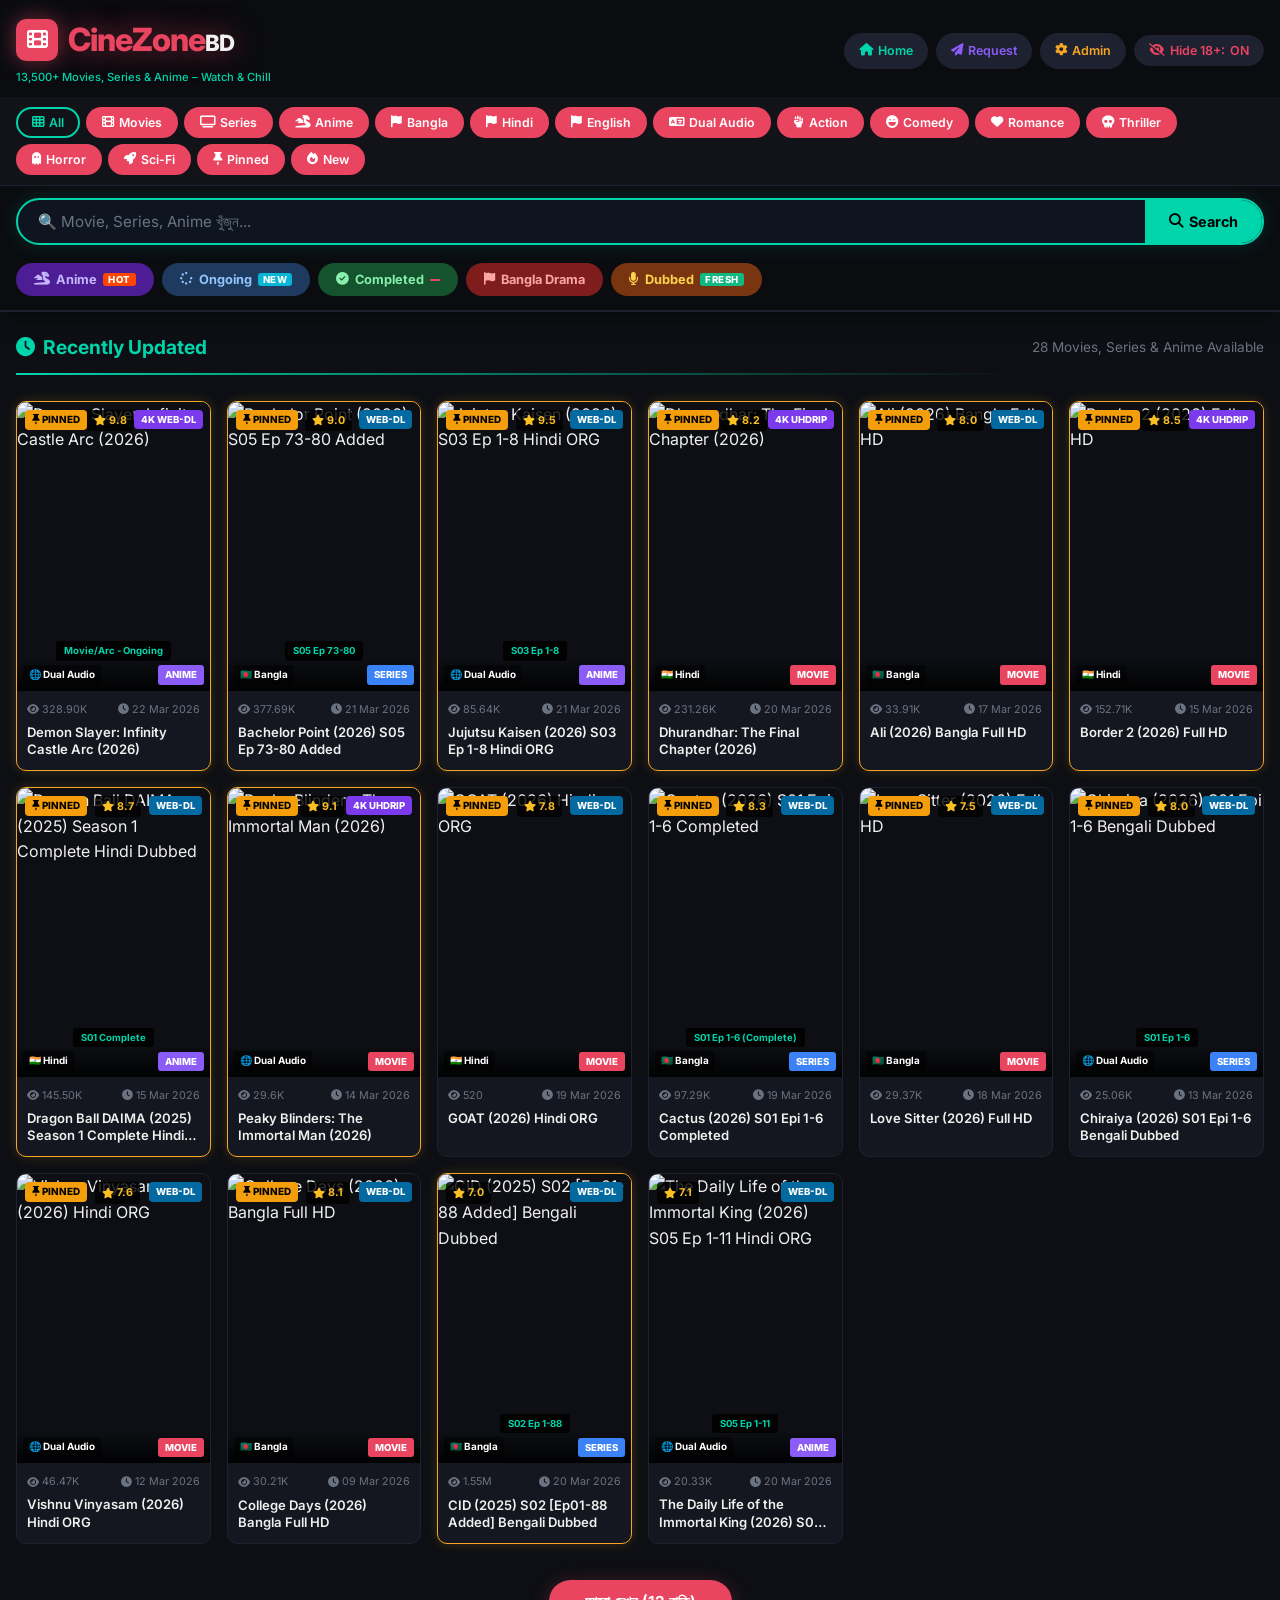
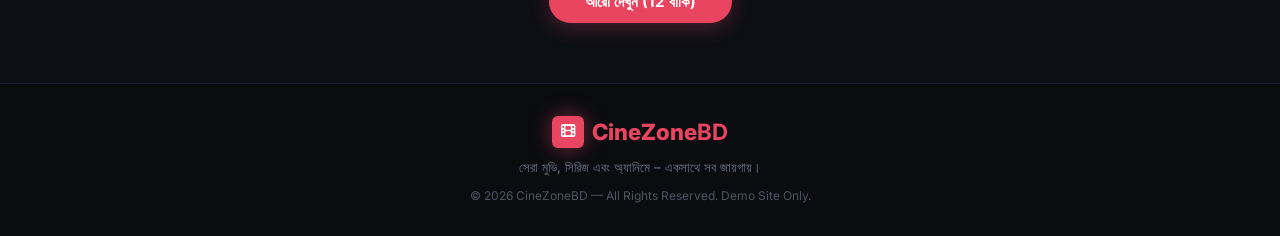
==== index.html @ bad415f6 "file addad" ====
<!DOCTYPE html>
<html lang="bn">
<head>
  <meta charset="UTF-8" />
  <meta name="viewport" content="width=device-width, initial-scale=1.0" />
  <title>CineZone BD – Movies, Series & Anime</title>
  <link rel="stylesheet" href="css/style.css" />
  <link rel="stylesheet" href="https://cdn.jsdelivr.net/npm/@fortawesome/fontawesome-free@6.4.0/css/all.min.css" />
  <link href="https://fonts.googleapis.com/css2?family=Inter:wght@300;400;500;600;700;800&display=swap" rel="stylesheet" />
</head>
<body>

<!-- ===== HEADER ===== -->
<header class="site-header">
  <div class="header-inner">
    <div class="logo-wrap">
      <a href="index.html" class="logo">
        <span class="logo-icon"><i class="fas fa-film"></i></span>
        <span class="logo-text">CineZone<span class="logo-bd">BD</span></span>
      </a>
      <p class="logo-tagline">13,500+ Movies, Series & Anime – Watch &amp; Chill</p>
    </div>

    <nav class="top-actions">
      <a href="#" class="action-btn btn-home" title="Home"><i class="fas fa-home"></i> Home</a>
      <a href="#" class="action-btn btn-request" title="Request"><i class="fas fa-paper-plane"></i> Request</a>
      <a href="admin/index.html" class="action-btn btn-admin" title="Admin Panel"><i class="fas fa-cog"></i> Admin</a>
      <button class="action-btn btn-toggle-adult" id="toggleAdult" title="Toggle 18+">
        <i class="fas fa-eye-slash"></i> Hide 18+: <span id="adultStatus">ON</span>
      </button>
    </nav>
  </div>

  <!-- Category Navigation Pills -->
  <nav class="cat-nav" id="catNav">
    <div class="cat-nav-inner">
      <button class="cat-pill active" data-filter="all"><i class="fas fa-th"></i> All</button>
      <button class="cat-pill" data-filter="movie"><i class="fas fa-film"></i> Movies</button>
      <button class="cat-pill" data-filter="series"><i class="fas fa-tv"></i> Series</button>
      <button class="cat-pill" data-filter="anime"><i class="fas fa-dragon"></i> Anime</button>
      <button class="cat-pill" data-lang="bangla"><i class="fas fa-flag"></i> Bangla</button>
      <button class="cat-pill" data-lang="hindi"><i class="fas fa-flag"></i> Hindi</button>
      <button class="cat-pill" data-lang="english"><i class="fas fa-flag"></i> English</button>
      <button class="cat-pill" data-lang="dual"><i class="fas fa-language"></i> Dual Audio</button>
      <button class="cat-pill" data-genre="action"><i class="fas fa-fist-raised"></i> Action</button>
      <button class="cat-pill" data-genre="comedy"><i class="fas fa-laugh"></i> Comedy</button>
      <button class="cat-pill" data-genre="romance"><i class="fas fa-heart"></i> Romance</button>
      <button class="cat-pill" data-genre="thriller"><i class="fas fa-skull"></i> Thriller</button>
      <button class="cat-pill" data-genre="horror"><i class="fas fa-ghost"></i> Horror</button>
      <button class="cat-pill" data-genre="sci-fi"><i class="fas fa-rocket"></i> Sci-Fi</button>
      <button class="cat-pill" data-special="pinned"><i class="fas fa-thumbtack"></i> Pinned</button>
      <button class="cat-pill" data-special="new"><i class="fas fa-fire"></i> New</button>
    </div>
  </nav>

  <!-- Search Bar -->
  <div class="search-wrap">
    <div class="search-box">
      <input type="text" id="searchInput" placeholder="🔍 Movie, Series, Anime খুঁজুন..." autocomplete="off" />
      <button id="searchBtn"><i class="fas fa-search"></i> Search</button>
    </div>
    <div class="search-suggestions" id="searchSuggestions"></div>
  </div>

  <!-- Promo Chips -->
  <div class="promo-strip">
    <button class="promo-chip chip-anime" data-filter="anime"><i class="fas fa-dragon"></i> Anime <span class="chip-badge hot">HOT</span></button>
    <button class="promo-chip chip-ongoing" data-status="ongoing"><i class="fas fa-spinner"></i> Ongoing <span class="chip-badge new">NEW</span></button>
    <button class="promo-chip chip-complete" data-status="completed"><i class="fas fa-check-circle"></i> Completed <span class="chip-badge"></span></button>
    <button class="promo-chip chip-bangla" data-lang="bangla"><i class="fas fa-flag"></i> Bangla Drama</button>
    <button class="promo-chip chip-dubbed" data-dubbed="true"><i class="fas fa-microphone"></i> Dubbed <span class="chip-badge fresh">FRESH</span></button>
  </div>
</header>

<!-- ===== MAIN CONTENT ===== -->
<main class="main-content">

  <!-- Section Heading -->
  <div class="section-heading">
    <div class="sh-inner">
      <h2 class="sh-title"><i class="fas fa-clock"></i> Recently Updated</h2>
      <p class="sh-sub"><span id="totalCount">0</span> Movies, Series & Anime Available</p>
    </div>
    <hr class="sh-divider" />
  </div>

  <!-- Active Filters Display -->
  <div class="active-filters" id="activeFilters"></div>

  <!-- Content Grid -->
  <div class="content-grid" id="contentGrid">
    <!-- Cards injected by JS -->
  </div>

  <!-- No Results -->
  <div class="no-results" id="noResults" style="display:none;">
    <i class="fas fa-search fa-3x"></i>
    <h3>কোনো কনটেন্ট পাওয়া যায়নি</h3>
    <p>অনুগ্রহ করে অন্য কিছু খুঁজুন বা ফিল্টার পরিবর্তন করুন।</p>
    <button class="btn-clear-filter" onclick="clearAllFilters()">Clear All Filters</button>
  </div>

  <!-- Load More -->
  <div class="load-more-wrap" id="loadMoreWrap">
    <button class="btn-load-more" id="loadMoreBtn">আরো দেখুন <i class="fas fa-chevron-down"></i></button>
  </div>
</main>

<!-- ===== FOOTER ===== -->
<footer class="site-footer">
  <div class="footer-inner">
    <div class="footer-logo">
      <span class="logo-icon"><i class="fas fa-film"></i></span>
      <span>CineZone<strong>BD</strong></span>
    </div>
    <p class="footer-tagline">সেরা মুভি, সিরিজ এবং অ্যানিমে – একসাথে সব জায়গায়।</p>
    <p class="footer-copy">&copy; 2026 CineZoneBD — All Rights Reserved. Demo Site Only.</p>
  </div>
</footer>

<!-- ===== DETAIL MODAL ===== -->
<div class="modal-overlay" id="modalOverlay" onclick="closeModal(event)">
  <div class="modal-box" id="modalBox">
    <button class="modal-close" onclick="closeModalBtn()"><i class="fas fa-times"></i></button>
    <div class="modal-content" id="modalContent"></div>
  </div>
</div>

<!-- ===== TOAST ===== -->
<div class="toast" id="toast"></div>

<script src="js/data.js"></script>
<script src="js/main.js"></script>
</body>
</html>
---- css/style.css ----
/* ============================================================
   CineZoneBD – Main Stylesheet
   ============================================================ */

/* --- CSS Variables --- */
:root {
  --bg-main: #0d0f14;
  --bg-card: #151720;
  --bg-header: #0a0c10;
  --bg-nav: #111318;
  --accent-red: #e94560;
  --accent-cyan: #00d4aa;
  --accent-gold: #f5a623;
  --accent-purple: #8b5cf6;
  --accent-blue: #3b82f6;
  --text-primary: #f0f0f0;
  --text-secondary: #9ca3af;
  --text-muted: #6b7280;
  --border-color: #1e2130;
  --shadow-card: 0 4px 20px rgba(0,0,0,0.5);
  --radius-card: 10px;
  --radius-pill: 50px;
  --transition: 0.2s ease;
  --font: 'Inter', sans-serif;
}

/* --- Reset & Base --- */
*, *::before, *::after { box-sizing: border-box; margin: 0; padding: 0; }
html { scroll-behavior: smooth; }
body {
  font-family: var(--font);
  background: var(--bg-main);
  color: var(--text-primary);
  min-height: 100vh;
  line-height: 1.6;
}
a { color: inherit; text-decoration: none; }
img { display: block; max-width: 100%; }
button { cursor: pointer; font-family: var(--font); border: none; outline: none; }

/* ============================================================
   HEADER
   ============================================================ */
.site-header {
  background: var(--bg-header);
  border-bottom: 2px solid var(--border-color);
  position: sticky;
  top: 0;
  z-index: 100;
  box-shadow: 0 2px 20px rgba(0,0,0,0.6);
}

.header-inner {
  max-width: 1300px;
  margin: 0 auto;
  padding: 14px 16px 10px;
  display: flex;
  align-items: center;
  justify-content: space-between;
  flex-wrap: wrap;
  gap: 10px;
}

/* Logo */
.logo {
  display: flex;
  align-items: center;
  gap: 10px;
}
.logo-icon {
  background: var(--accent-red);
  color: #fff;
  width: 42px;
  height: 42px;
  border-radius: 10px;
  display: flex;
  align-items: center;
  justify-content: center;
  font-size: 1.3rem;
  box-shadow: 0 0 20px rgba(233,69,96,0.5);
}
.logo-text {
  font-size: 2rem;
  font-weight: 800;
  color: var(--accent-red);
  text-shadow: 0 0 30px rgba(233,69,96,0.6);
  letter-spacing: -1px;
}
.logo-bd {
  color: var(--text-primary);
  font-size: 1.4rem;
}
.logo-tagline {
  font-size: 0.7rem;
  color: var(--accent-cyan);
  margin-top: 2px;
  font-weight: 500;
}
.logo-wrap { display: flex; flex-direction: column; gap: 2px; }

/* Top action buttons */
.top-actions {
  display: flex;
  align-items: center;
  gap: 8px;
  flex-wrap: wrap;
}
.action-btn {
  padding: 7px 14px;
  border-radius: var(--radius-pill);
  font-size: 0.78rem;
  font-weight: 600;
  transition: var(--transition);
  display: flex;
  align-items: center;
  gap: 5px;
  background: #1e2130;
  color: var(--text-secondary);
  border: 1px solid var(--border-color);
}
.action-btn:hover { color: #fff; background: #252a3a; }
.btn-home { color: var(--accent-cyan); }
.btn-admin { color: var(--accent-gold); }
.btn-toggle-adult { color: var(--accent-red); }
.btn-request { color: var(--accent-purple); }

/* Category Nav */
.cat-nav {
  background: var(--bg-nav);
  border-bottom: 1px solid var(--border-color);
  overflow: hidden;
}
.cat-nav-inner {
  max-width: 1300px;
  margin: 0 auto;
  padding: 10px 16px;
  display: flex;
  flex-wrap: wrap;
  gap: 6px;
}
.cat-pill {
  padding: 6px 14px;
  background: var(--accent-red);
  color: #fff;
  border-radius: var(--radius-pill);
  font-size: 0.77rem;
  font-weight: 600;
  transition: var(--transition);
  display: flex;
  align-items: center;
  gap: 5px;
  border: 2px solid transparent;
  white-space: nowrap;
}
.cat-pill:hover { background: #c73652; transform: translateY(-1px); }
.cat-pill.active {
  background: transparent;
  border-color: var(--accent-cyan);
  color: var(--accent-cyan);
}

/* Search Bar */
.search-wrap {
  max-width: 1300px;
  margin: 0 auto;
  padding: 12px 16px;
  position: relative;
}
.search-box {
  display: flex;
  border: 2px solid var(--accent-cyan);
  border-radius: var(--radius-pill);
  overflow: hidden;
  background: #0f1520;
  box-shadow: 0 0 20px rgba(0,212,170,0.15);
}
.search-box input {
  flex: 1;
  padding: 12px 20px;
  background: transparent;
  border: none;
  color: var(--text-primary);
  font-size: 0.95rem;
  font-family: var(--font);
  outline: none;
}
.search-box input::placeholder { color: var(--text-muted); }
.search-box button {
  background: var(--accent-cyan);
  color: #000;
  padding: 12px 24px;
  font-weight: 700;
  font-size: 0.9rem;
  display: flex;
  align-items: center;
  gap: 6px;
  transition: var(--transition);
}
.search-box button:hover { background: #00b894; }

/* Search Suggestions */
.search-suggestions {
  display: none;
  position: absolute;
  top: calc(100% - 8px);
  left: 16px;
  right: 16px;
  background: #1a1d2e;
  border: 1px solid var(--border-color);
  border-radius: 12px;
  overflow: hidden;
  z-index: 200;
  box-shadow: var(--shadow-card);
}
.suggestion-item {
  display: flex;
  align-items: center;
  gap: 10px;
  padding: 10px 14px;
  cursor: pointer;
  transition: var(--transition);
  border-bottom: 1px solid var(--border-color);
}
.suggestion-item:last-child { border-bottom: none; }
.suggestion-item:hover { background: #252a3a; }
.suggestion-item img { border-radius: 4px; object-fit: cover; flex-shrink: 0; }
.sg-title { font-size: 0.85rem; font-weight: 600; color: var(--text-primary); }
.sg-meta { font-size: 0.73rem; color: var(--text-muted); }

/* Promo Strip */
.promo-strip {
  max-width: 1300px;
  margin: 0 auto;
  padding: 6px 16px 14px;
  display: flex;
  flex-wrap: wrap;
  gap: 8px;
}
.promo-chip {
  padding: 7px 16px;
  border-radius: var(--radius-pill);
  font-size: 0.8rem;
  font-weight: 700;
  display: flex;
  align-items: center;
  gap: 6px;
  transition: var(--transition);
  border: 2px solid transparent;
  position: relative;
}
.chip-anime { background: #4c1d95; color: #c4b5fd; }
.chip-ongoing { background: #1e3a5f; color: #93c5fd; }
.chip-complete { background: #14532d; color: #86efac; }
.chip-bangla { background: #7f1d1d; color: #fca5a5; }
.chip-dubbed { background: #78350f; color: #fcd34d; }
.promo-chip:hover { filter: brightness(1.3); transform: translateY(-1px); }
.promo-chip.active { border-color: #fff; filter: brightness(1.4); }
.chip-badge {
  background: var(--accent-red);
  color: #fff;
  font-size: 0.6rem;
  padding: 1px 5px;
  border-radius: 3px;
  font-weight: 800;
  letter-spacing: 0.5px;
}
.chip-badge.hot { background: #ff4500; }
.chip-badge.new { background: #06b6d4; }
.chip-badge.fresh { background: #10b981; }

/* ============================================================
   MAIN CONTENT
   ============================================================ */
.main-content {
  max-width: 1300px;
  margin: 0 auto;
  padding: 0 16px 40px;
}

/* Section Heading */
.section-heading {
  padding: 20px 0 10px;
}
.sh-inner {
  display: flex;
  align-items: center;
  justify-content: space-between;
  flex-wrap: wrap;
  gap: 8px;
  margin-bottom: 10px;
}
.sh-title {
  font-size: 1.2rem;
  font-weight: 700;
  color: var(--accent-cyan);
  display: flex;
  align-items: center;
  gap: 8px;
}
.sh-sub {
  font-size: 0.85rem;
  color: var(--text-muted);
}
.sh-divider {
  border: none;
  height: 2px;
  background: linear-gradient(90deg, var(--accent-cyan) 0%, transparent 80%);
}

/* Active Filters */
.active-filters {
  display: none;
  flex-wrap: wrap;
  gap: 8px;
  padding: 8px 0;
  align-items: center;
}
.af-chip {
  background: #1e2130;
  border: 1px solid var(--accent-cyan);
  color: var(--accent-cyan);
  padding: 4px 12px;
  border-radius: var(--radius-pill);
  font-size: 0.78rem;
  display: flex;
  align-items: center;
  gap: 6px;
}
.af-chip i { cursor: pointer; }
.af-chip i:hover { color: var(--accent-red); }
.af-clear {
  background: var(--accent-red);
  color: #fff;
  padding: 4px 12px;
  border-radius: var(--radius-pill);
  font-size: 0.78rem;
  font-weight: 600;
  display: flex;
  align-items: center;
  gap: 5px;
}

/* ============================================================
   CONTENT GRID
   ============================================================ */
.content-grid {
  display: grid;
  grid-template-columns: repeat(auto-fill, minmax(190px, 1fr));
  gap: 16px;
  padding: 16px 0;
}

/* Content Card */
.content-card {
  background: var(--bg-card);
  border-radius: var(--radius-card);
  overflow: hidden;
  transition: transform 0.25s ease, box-shadow 0.25s ease;
  cursor: pointer;
  border: 1px solid var(--border-color);
}
.content-card:hover {
  transform: translateY(-6px) scale(1.02);
  box-shadow: 0 12px 40px rgba(0,0,0,0.6);
  border-color: var(--accent-red);
  z-index: 2;
}
.content-card.card-featured {
  border-color: var(--accent-gold);
  box-shadow: 0 0 12px rgba(245,166,35,0.2);
}

/* Poster */
.card-poster {
  position: relative;
  aspect-ratio: 2/3;
  overflow: hidden;
  background: #0d0f14;
}
.card-poster img {
  width: 100%;
  height: 100%;
  object-fit: cover;
  transition: transform 0.4s ease;
}
.content-card:hover .card-poster img { transform: scale(1.08); }

/* Card Overlays */
.card-overlays {
  position: absolute;
  top: 8px;
  left: 8px;
  right: 8px;
  display: flex;
  justify-content: space-between;
  align-items: flex-start;
  pointer-events: none;
}
.badge-pinned {
  background: #f59e0b;
  color: #000;
  padding: 2px 7px;
  border-radius: 4px;
  font-size: 0.62rem;
  font-weight: 800;
  display: flex;
  align-items: center;
  gap: 3px;
  text-transform: uppercase;
}
.badge-rating {
  background: rgba(0,0,0,0.8);
  color: #fbbf24;
  padding: 2px 7px;
  border-radius: 4px;
  font-size: 0.67rem;
  font-weight: 700;
  display: flex;
  align-items: center;
  gap: 3px;
}
.badge-quality {
  padding: 2px 7px;
  border-radius: 4px;
  font-size: 0.6rem;
  font-weight: 800;
  color: #fff;
  text-transform: uppercase;
  white-space: nowrap;
}
.q-4k { background: #7c3aed; }
.q-webdl { background: #0369a1; }
.q-hdtc { background: #b45309; }
.q-bluray { background: #0f766e; }

/* Bottom Badges */
.card-bottom-badges {
  position: absolute;
  bottom: 0;
  left: 0;
  right: 0;
  display: flex;
  justify-content: space-between;
  align-items: flex-end;
  padding: 6px;
  background: linear-gradient(0deg, rgba(0,0,0,0.9) 0%, transparent 100%);
}
.badge-lang {
  font-size: 0.62rem;
  font-weight: 700;
  color: #fff;
  background: rgba(0,0,0,0.5);
  padding: 2px 6px;
  border-radius: 3px;
}
.badge-type {
  font-size: 0.6rem;
  font-weight: 800;
  padding: 2px 7px;
  border-radius: 3px;
  text-transform: uppercase;
}
.type-movie { background: var(--accent-red); color: #fff; }
.type-series { background: var(--accent-blue); color: #fff; }
.type-anime { background: var(--accent-purple); color: #fff; }

/* Episode Badge */
.card-episode-badge {
  position: absolute;
  bottom: 30px;
  left: 0;
  right: 0;
  display: flex;
  justify-content: center;
  pointer-events: none;
}
.badge-episode {
  background: rgba(0,0,0,0.85);
  color: var(--accent-cyan);
  font-size: 0.6rem;
  padding: 2px 8px;
  border-radius: 3px;
  font-weight: 700;
  max-width: 90%;
  text-align: center;
  white-space: nowrap;
  overflow: hidden;
  text-overflow: ellipsis;
}

/* Hover Overlay */
.card-hover-overlay {
  position: absolute;
  inset: 0;
  background: rgba(0,0,0,0.7);
  display: flex;
  flex-direction: column;
  align-items: center;
  justify-content: center;
  gap: 8px;
  opacity: 0;
  transition: opacity 0.25s ease;
  pointer-events: none;
}
.content-card:hover .card-hover-overlay { opacity: 1; }
.btn-play {
  width: 52px;
  height: 52px;
  background: var(--accent-red);
  color: #fff;
  border-radius: 50%;
  display: flex;
  align-items: center;
  justify-content: center;
  font-size: 1.2rem;
  box-shadow: 0 0 20px rgba(233,69,96,0.5);
  transition: transform 0.2s;
}
.btn-play:hover { transform: scale(1.1); }
.hover-title {
  font-size: 0.7rem;
  color: #fff;
  text-align: center;
  padding: 0 8px;
  font-weight: 600;
  line-height: 1.3;
}

/* Card Meta */
.card-meta {
  padding: 10px 10px 12px;
}
.meta-row {
  display: flex;
  justify-content: space-between;
  margin-bottom: 6px;
  gap: 4px;
}
.meta-views, .meta-date {
  font-size: 0.67rem;
  color: var(--text-muted);
  display: flex;
  align-items: center;
  gap: 3px;
  white-space: nowrap;
  overflow: hidden;
}
.card-title {
  font-size: 0.82rem;
  font-weight: 600;
  color: var(--text-primary);
  line-height: 1.3;
  display: -webkit-box;
  -webkit-line-clamp: 2;
  -webkit-box-orient: vertical;
  overflow: hidden;
}

/* No Results */
.no-results {
  display: flex;
  flex-direction: column;
  align-items: center;
  justify-content: center;
  padding: 60px 20px;
  color: var(--text-muted);
  gap: 14px;
  text-align: center;
}
.no-results h3 { font-size: 1.2rem; color: var(--text-secondary); }
.no-results p { font-size: 0.9rem; }
.btn-clear-filter {
  background: var(--accent-red);
  color: #fff;
  padding: 10px 24px;
  border-radius: var(--radius-pill);
  font-weight: 700;
  font-size: 0.9rem;
  margin-top: 8px;
}

/* Load More */
.load-more-wrap {
  display: flex;
  justify-content: center;
  padding: 20px 0;
}
.btn-load-more {
  background: var(--accent-red);
  color: #fff;
  padding: 12px 36px;
  border-radius: var(--radius-pill);
  font-size: 0.95rem;
  font-weight: 700;
  display: flex;
  align-items: center;
  gap: 8px;
  transition: var(--transition);
  box-shadow: 0 4px 20px rgba(233,69,96,0.3);
}
.btn-load-more:hover { background: #c73652; transform: translateY(-2px); }

/* ============================================================
   MODAL
   ============================================================ */
.modal-overlay {
  position: fixed;
  inset: 0;
  background: rgba(0,0,0,0.85);
  z-index: 1000;
  display: flex;
  align-items: center;
  justify-content: center;
  padding: 20px;
  opacity: 0;
  pointer-events: none;
  transition: opacity 0.3s ease;
  backdrop-filter: blur(4px);
}
.modal-overlay.active { opacity: 1; pointer-events: all; }
.modal-box {
  background: #13161f;
  border-radius: 16px;
  max-width: 860px;
  width: 100%;
  max-height: 90vh;
  overflow-y: auto;
  position: relative;
  border: 1px solid var(--border-color);
  box-shadow: 0 20px 60px rgba(0,0,0,0.8);
  animation: slideUp 0.3s ease;
}
@keyframes slideUp {
  from { transform: translateY(30px); opacity: 0; }
  to { transform: translateY(0); opacity: 1; }
}
.modal-close {
  position: absolute;
  top: 12px;
  right: 12px;
  background: rgba(255,255,255,0.1);
  color: #fff;
  width: 36px;
  height: 36px;
  border-radius: 50%;
  display: flex;
  align-items: center;
  justify-content: center;
  font-size: 1rem;
  z-index: 10;
  transition: var(--transition);
}
.modal-close:hover { background: var(--accent-red); }
.modal-grid {
  display: grid;
  grid-template-columns: 230px 1fr;
  min-height: 400px;
}
.modal-poster {
  position: relative;
  flex-shrink: 0;
}
.modal-poster img {
  width: 100%;
  height: 100%;
  object-fit: cover;
  border-radius: 16px 0 0 16px;
}
.modal-badges-over {
  position: absolute;
  top: 10px;
  left: 10px;
  display: flex;
  flex-direction: column;
  gap: 4px;
}
.badge-featured {
  background: var(--accent-gold);
  color: #000;
  padding: 2px 8px;
  border-radius: 4px;
  font-size: 0.65rem;
  font-weight: 800;
  display: flex;
  align-items: center;
  gap: 3px;
}
.modal-details {
  padding: 24px;
  display: flex;
  flex-direction: column;
  gap: 14px;
}
.modal-title {
  font-size: 1.25rem;
  font-weight: 800;
  color: var(--text-primary);
  line-height: 1.3;
}
.modal-meta-row {
  display: flex;
  align-items: center;
  gap: 8px;
  flex-wrap: wrap;
}
.modal-rating {
  color: #fbbf24;
  font-weight: 700;
  font-size: 0.9rem;
  display: flex;
  align-items: center;
  gap: 4px;
}
.modal-year {
  color: var(--text-muted);
  font-size: 0.85rem;
  display: flex;
  align-items: center;
  gap: 4px;
}
.modal-type, .modal-quality { font-size: 0.72rem; }
.modal-desc {
  color: var(--text-secondary);
  font-size: 0.88rem;
  line-height: 1.7;
}
.modal-info-table {
  background: rgba(255,255,255,0.03);
  border-radius: 8px;
  overflow: hidden;
  border: 1px solid var(--border-color);
}
.info-row {
  display: flex;
  padding: 8px 14px;
  border-bottom: 1px solid var(--border-color);
  gap: 10px;
}
.info-row:last-child { border-bottom: none; }
.info-label { font-size: 0.78rem; color: var(--text-muted); width: 80px; flex-shrink: 0; font-weight: 600; }
.info-val { font-size: 0.82rem; color: var(--text-primary); display: flex; align-items: center; gap: 4px; }
.status-ongoing { color: #34d399; }
.status-completed { color: var(--accent-blue); }
.modal-genres, .modal-tags {
  display: flex;
  flex-wrap: wrap;
  gap: 6px;
  align-items: center;
  font-size: 0.8rem;
  color: var(--text-muted);
}
.genre-pill, .tag-pill {
  padding: 3px 10px;
  border-radius: var(--radius-pill);
  font-size: 0.72rem;
  font-weight: 600;
}
.genre-pill { background: rgba(139,92,246,0.2); color: #c4b5fd; border: 1px solid rgba(139,92,246,0.3); }
.tag-pill { background: rgba(0,212,170,0.15); color: var(--accent-cyan); border: 1px solid rgba(0,212,170,0.3); }
.modal-actions {
  display: flex;
  gap: 10px;
  flex-wrap: wrap;
  margin-top: 4px;
}
.btn-watch, .btn-download {
  padding: 10px 22px;
  border-radius: var(--radius-pill);
  font-size: 0.88rem;
  font-weight: 700;
  display: flex;
  align-items: center;
  gap: 7px;
  transition: var(--transition);
}
.btn-watch { background: var(--accent-red); color: #fff; }
.btn-watch:hover { background: #c73652; }
.btn-download { background: rgba(0,212,170,0.15); color: var(--accent-cyan); border: 1px solid var(--accent-cyan); }
.btn-download:hover { background: rgba(0,212,170,0.25); }

/* ============================================================
   FOOTER
   ============================================================ */
.site-footer {
  background: var(--bg-header);
  border-top: 1px solid var(--border-color);
  padding: 30px 16px;
  text-align: center;
}
.footer-inner { display: flex; flex-direction: column; align-items: center; gap: 8px; }
.footer-logo {
  display: flex;
  align-items: center;
  gap: 8px;
  font-size: 1.4rem;
  font-weight: 800;
  color: var(--accent-red);
}
.footer-logo .logo-icon {
  background: var(--accent-red);
  color: #fff;
  width: 32px;
  height: 32px;
  border-radius: 6px;
  display: flex;
  align-items: center;
  justify-content: center;
  font-size: 0.9rem;
}
.footer-tagline { font-size: 0.82rem; color: var(--text-muted); }
.footer-copy { font-size: 0.75rem; color: #4b5563; }

/* ============================================================
   TOAST
   ============================================================ */
.toast {
  position: fixed;
  bottom: 30px;
  left: 50%;
  transform: translateX(-50%) translateY(60px);
  background: #1e2130;
  color: var(--text-primary);
  padding: 12px 24px;
  border-radius: var(--radius-pill);
  font-size: 0.88rem;
  font-weight: 600;
  border: 1px solid var(--border-color);
  z-index: 2000;
  opacity: 0;
  transition: transform 0.3s ease, opacity 0.3s ease;
  box-shadow: var(--shadow-card);
  max-width: 90vw;
  text-align: center;
}
.toast.show { opacity: 1; transform: translateX(-50%) translateY(0); }

/* ============================================================
   SCROLLBAR
   ============================================================ */
::-webkit-scrollbar { width: 6px; height: 6px; }
::-webkit-scrollbar-track { background: var(--bg-main); }
::-webkit-scrollbar-thumb { background: #2a2f45; border-radius: 3px; }
::-webkit-scrollbar-thumb:hover { background: var(--accent-red); }

/* ============================================================
   RESPONSIVE
   ============================================================ */
@media (max-width: 1100px) {
  .content-grid { grid-template-columns: repeat(auto-fill, minmax(170px, 1fr)); }
}

@media (max-width: 768px) {
  .logo-text { font-size: 1.5rem; }
  .top-actions { display: none; }
  .content-grid { grid-template-columns: repeat(auto-fill, minmax(150px, 1fr)); gap: 10px; }
  .modal-grid { grid-template-columns: 1fr; }
  .modal-poster img { border-radius: 16px 16px 0 0; max-height: 300px; width: 100%; }
  .modal-details { padding: 16px; }
  .modal-title { font-size: 1.1rem; }
}

@media (max-width: 480px) {
  .content-grid { grid-template-columns: repeat(2, 1fr); gap: 8px; }
  .card-title { font-size: 0.75rem; }
  .sh-title { font-size: 1rem; }
  .cat-pill { font-size: 0.72rem; padding: 5px 10px; }
  .search-box input { font-size: 0.85rem; padding: 10px 14px; }
  .search-box button { padding: 10px 14px; font-size: 0.8rem; }
}
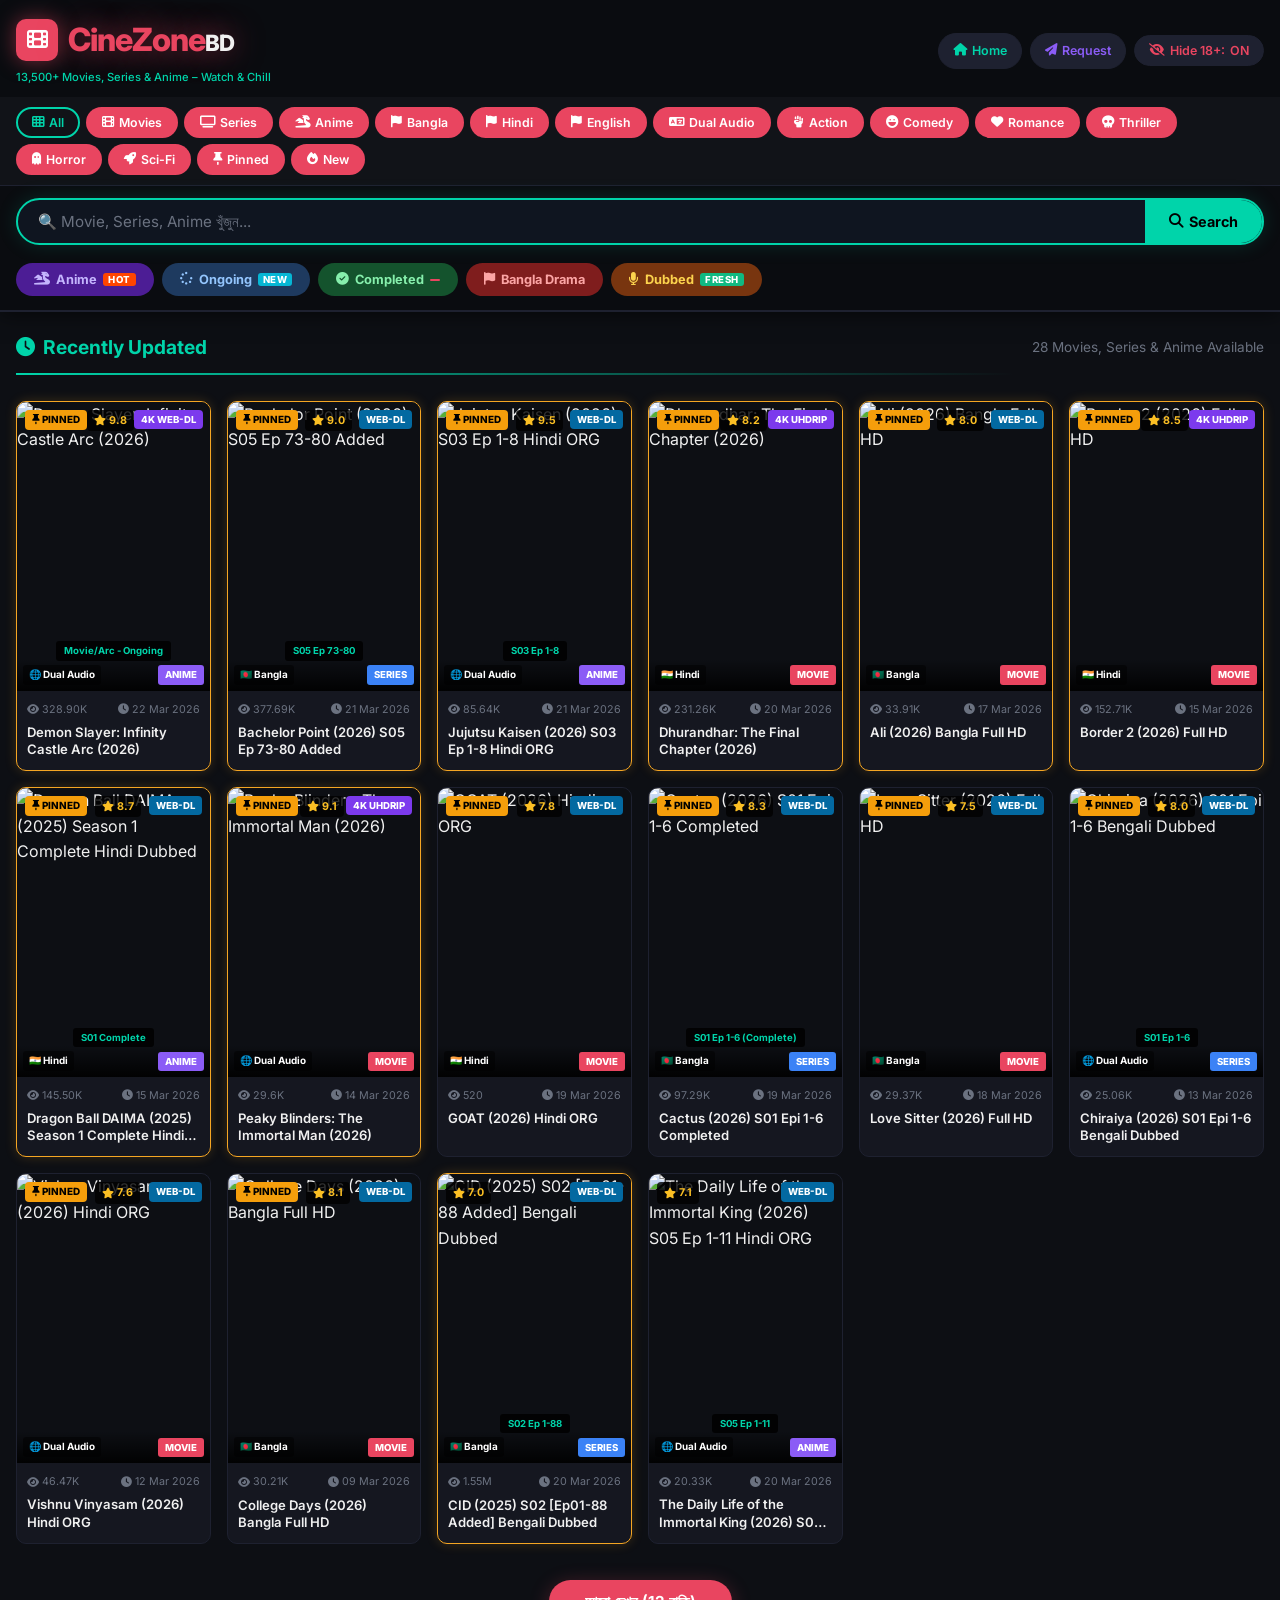
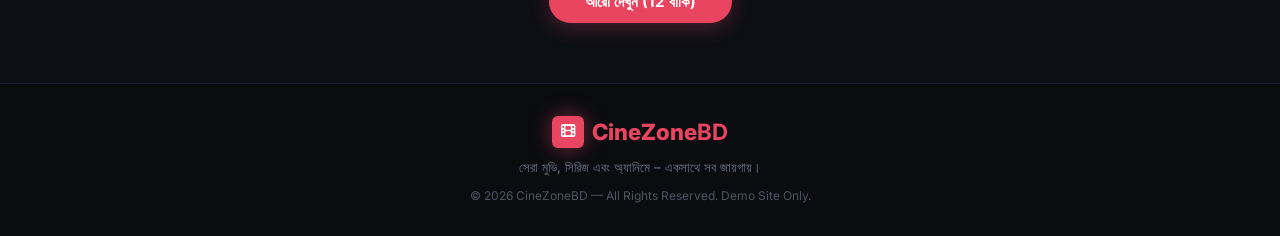
==== commit da3dbbed: "Update index.html" ====
--- a/index.html
+++ b/index.html
@@ -24,7 +24,7 @@
     <nav class="top-actions">
       <a href="#" class="action-btn btn-home" title="Home"><i class="fas fa-home"></i> Home</a>
       <a href="#" class="action-btn btn-request" title="Request"><i class="fas fa-paper-plane"></i> Request</a>
-      <a href="admin/index.html" class="action-btn btn-admin" title="Admin Panel"><i class="fas fa-cog"></i> Admin</a>
+  
       <button class="action-btn btn-toggle-adult" id="toggleAdult" title="Toggle 18+">
         <i class="fas fa-eye-slash"></i> Hide 18+: <span id="adultStatus">ON</span>
       </button>
